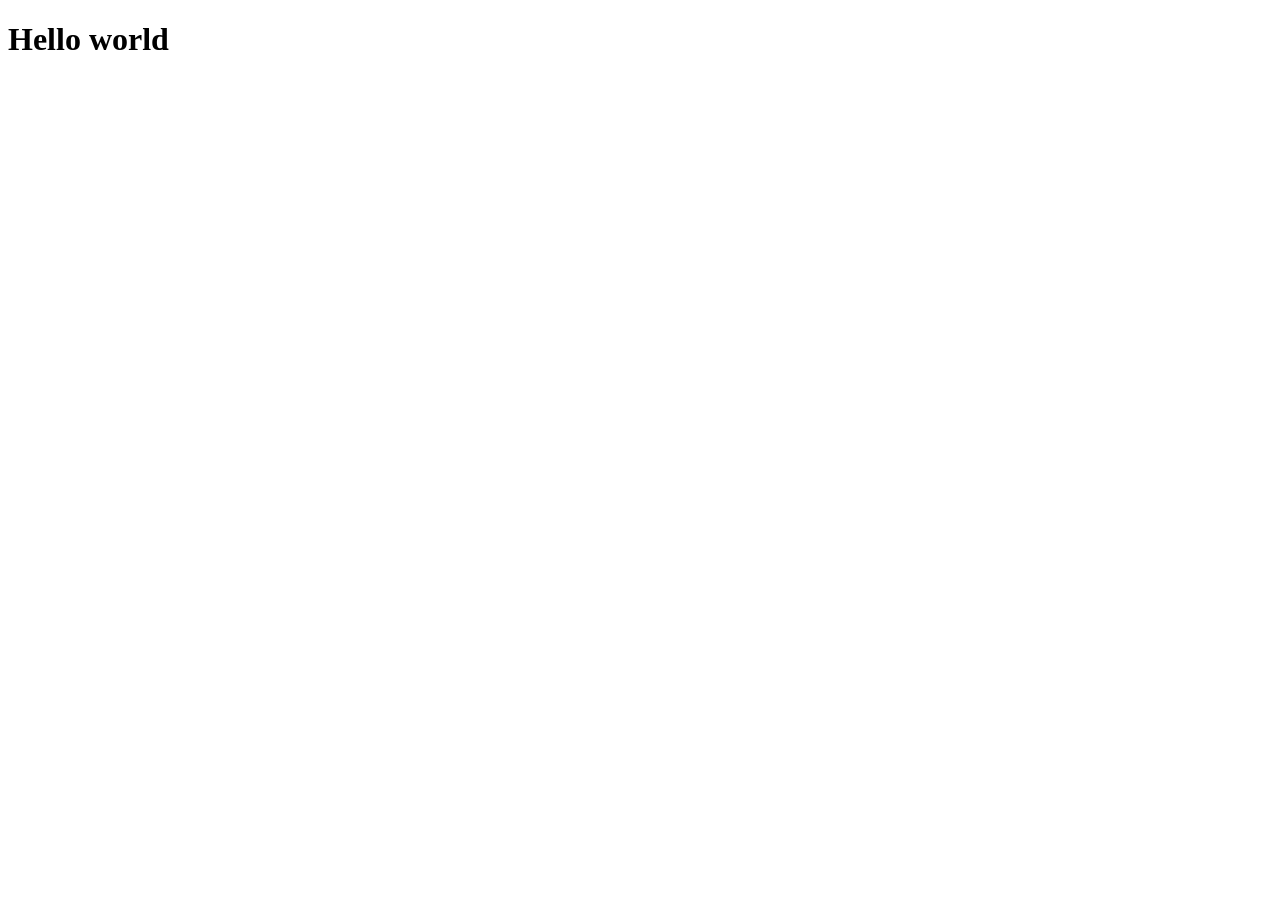
==== index.html @ 406573ce "html" ====
<!DOCTYPE html>
<html lang="en">
<head>
    <meta charset="UTF-8">
    <meta name="viewport" content="width=device-width, initial-scale=1.0">
    <title>Document</title>
</head>
<body>

    <h1> Hello world </h1>
    
</body>
</html>
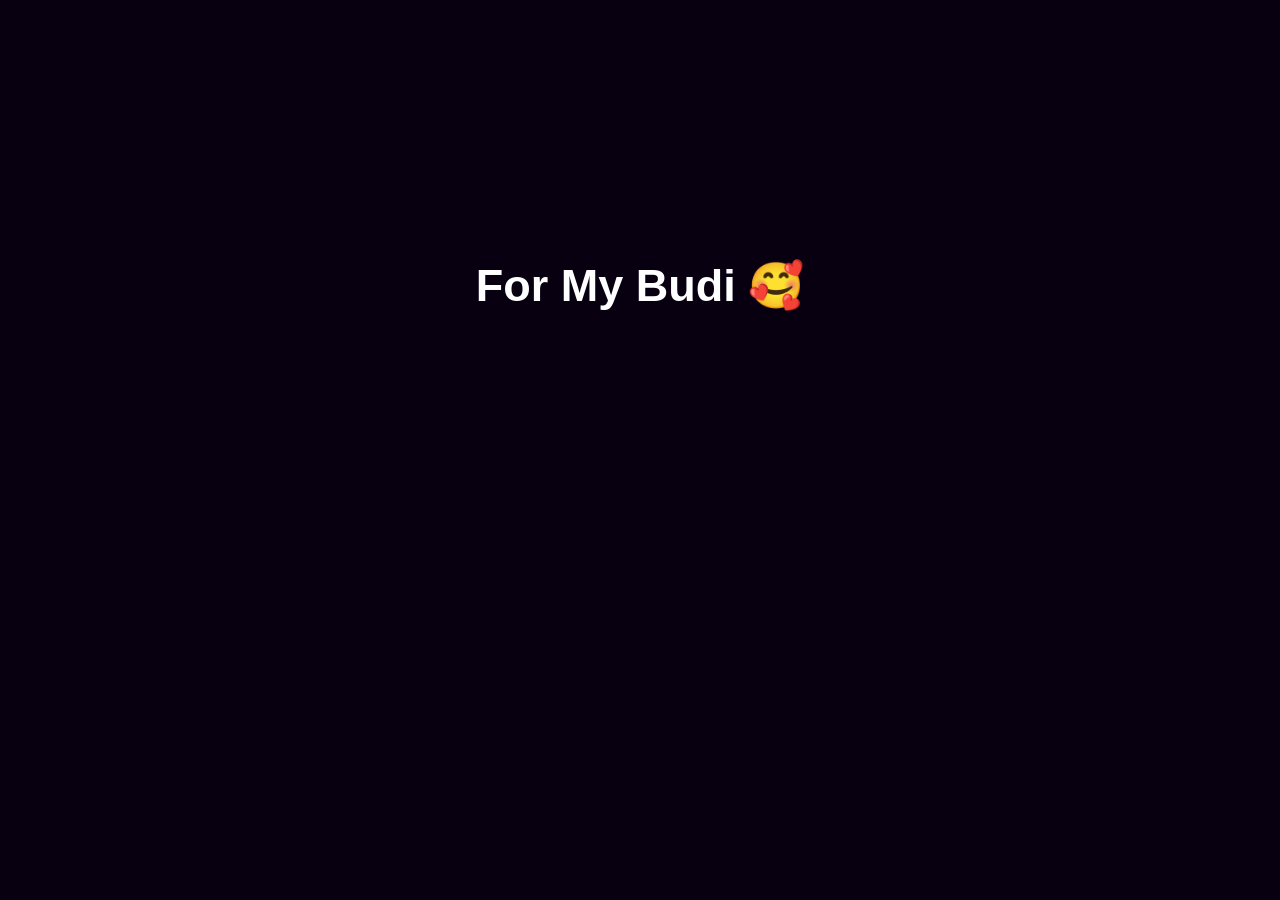
==== commit f6e68ca9: "add" ====
--- a/index.html
+++ b/index.html
@@ -3,11 +3,16 @@
 <head>
     <meta charset="UTF-8">
     <meta name="viewport" content="width=device-width, initial-scale=1.0">
-    <title>Document</title>
+    <title>For My Budi ❤️</title>
+    <link rel="stylesheet" href="style.css">
 </head>
 <body>
 
-    <h1> Hello world </h1>
-    
+    <div class="container">
+        <h1>For My Budi 🥰</h1>
+        <div id="output"></div>
+    </div>
+
+    <script src="script.js"></script>
 </body>
 </html>
--- a/style.css
+++ b/style.css
@@ -0,0 +1,76 @@
+* {
+    margin: 0;
+    padding: 0;
+    box-sizing: border-box;
+}
+
+body {
+    min-height: 100vh;
+    background: #080010;
+    color: white;
+    font-family: Arial, sans-serif;
+    display: flex;
+    justify-content: center;
+    align-items: center;
+    overflow: hidden;
+}
+
+.container {
+    width: 90%;
+    max-width: 900px;
+    text-align: center;
+}
+
+h1 {
+    font-size: 45px;
+    margin-bottom: 30px;
+    animation: glow 2s infinite alternate;
+}
+
+#output {
+    height: 300px;
+    overflow: hidden;
+    position: relative;
+}
+
+.message {
+    font-size: 25px;
+    margin: 15px 0;
+    animation: appear 3s ease-in-out forwards;
+    text-shadow: 0 0 10px #ff4da6,
+                 0 0 20px #ff4da6,
+                 0 0 40px #ff4da6;
+}
+
+@keyframes appear {
+    0% {
+        opacity: 0;
+        transform: scale(0.5) translateY(30px);
+    }
+
+    20% {
+        opacity: 1;
+        transform: scale(1) translateY(0);
+    }
+
+    80% {
+        opacity: 1;
+        transform: scale(1.05);
+    }
+
+    100% {
+        opacity: 0;
+        transform: scale(0.8) translateY(-30px);
+    }
+}
+
+@keyframes glow {
+    from {
+        text-shadow: 0 0 10px #ff4da6;
+    }
+
+    to {
+        text-shadow: 0 0 30px #ff1493,
+                     0 0 60px #ff1493;
+    }
+}
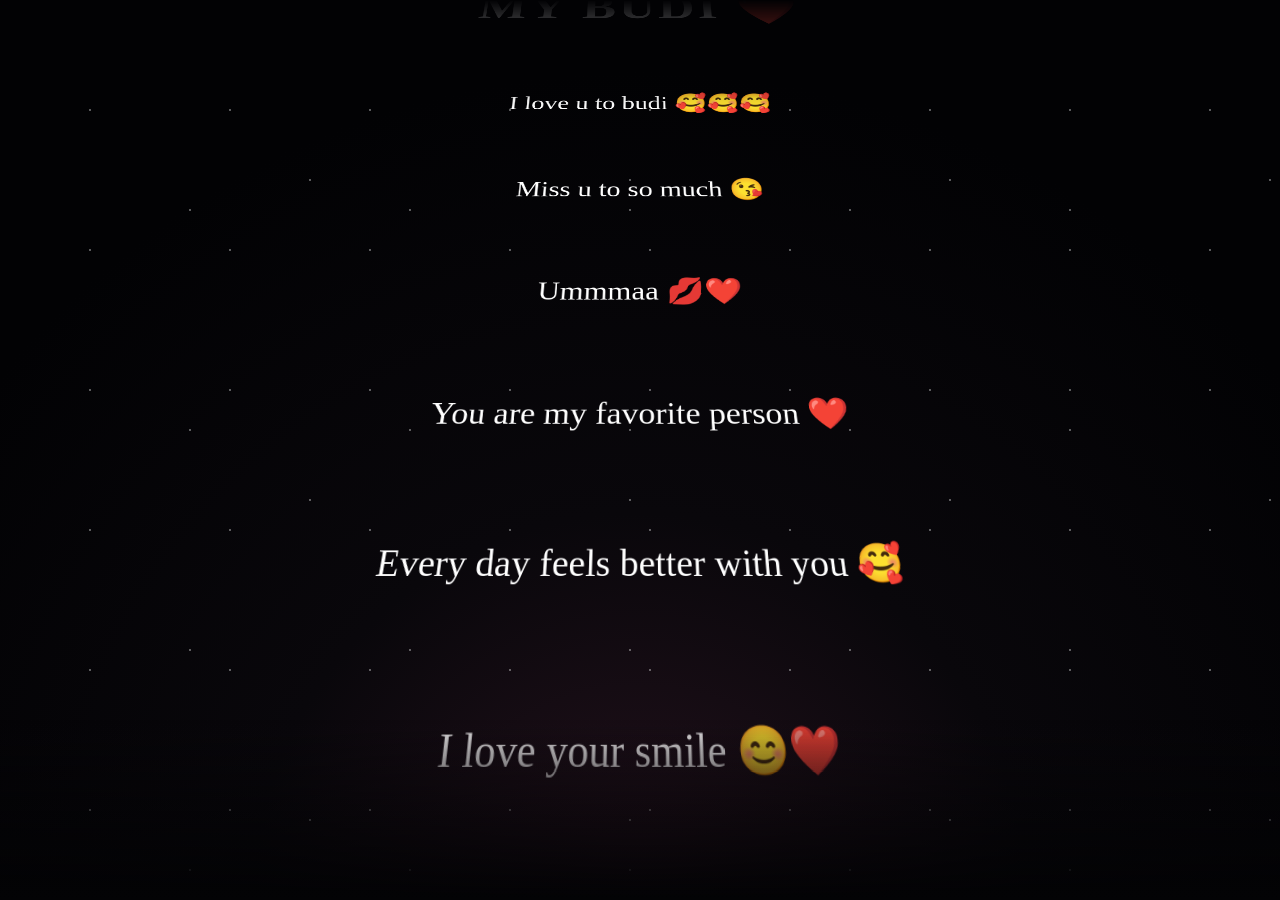
==== commit b61b2b10: "add" ====
--- a/index.html
+++ b/index.html
@@ -6,11 +6,78 @@
     <title>For My Budi ❤️</title>
     <link rel="stylesheet" href="style.css">
 </head>
+
 <body>
 
-    <div class="container">
-        <h1>For My Budi 🥰</h1>
-        <div id="output"></div>
+    <div class="scene">
+
+        <!-- Background stars -->
+        <div class="stars"></div>
+
+        <!-- Floating hearts -->
+        <div class="hearts"></div>
+
+        <!-- Cinematic credits -->
+        <div class="credits-window">
+            <div class="credits" id="credits">
+
+                <div class="intro">
+                    <div class="small">THIS MESSAGE IS FOR</div>
+                    <div class="name">MY BUDI ❤️</div>
+                </div>
+
+                <div class="message">
+                    I love u to budi 🥰🥰🥰
+                </div>
+
+                <div class="message">
+                    Miss u to so much 😘
+                </div>
+
+                <div class="message">
+                    Ummmaa 💋❤️
+                </div>
+
+                <div class="message">
+                    You are my favorite person ❤️
+                </div>
+
+                <div class="message">
+                    Every day feels better with you 🥰
+                </div>
+
+                <div class="message">
+                    I love your smile 😊❤️
+                </div>
+
+                <div class="message">
+                    I miss you whenever you're away 🥺
+                </div>
+
+                <div class="message">
+                    You are always in my heart ❤️
+                </div>
+
+                <div class="message">
+                    Forever my Budi 💕
+                </div>
+
+                <div class="ending">
+                    <span>❤️</span>
+                    <span>🥰</span>
+                    <span>😘</span>
+                    <br>
+                    <small>THE END...</small>
+                    <br>
+                    <strong>...BUT MY LOVE NEVER ENDS ♾️</strong>
+                </div>
+
+            </div>
+        </div>
+
+        <!-- Bottom cinematic fade -->
+        <div class="bottom-fade"></div>
+
     </div>
 
     <script src="script.js"></script>
--- a/style.css
+++ b/style.css
@@ -4,73 +4,420 @@
     box-sizing: border-box;
 }
 
+html,
 body {
-    min-height: 100vh;
-    background: #080010;
+    width: 100%;
+    height: 100%;
+}
+
+body {
+    overflow: hidden;
+    background: #030305;
     color: white;
+    font-family: Georgia, "Times New Roman", serif;
+}
+
+/* =========================
+   MAIN CINEMATIC SCENE
+========================= */
+
+.scene {
+    position: relative;
+    width: 100%;
+    height: 100vh;
+    overflow: hidden;
+    background:
+        radial-gradient(
+            circle at 50% 100%,
+            #24121d 0%,
+            #09070b 35%,
+            #020204 75%
+        );
+}
+
+/* =========================
+   STARS
+========================= */
+
+.stars,
+.stars::before,
+.stars::after {
+    position: absolute;
+    inset: 0;
+    content: "";
+    background-image:
+        radial-gradient(circle, white 1px, transparent 1px),
+        radial-gradient(circle, white 1px, transparent 1px),
+        radial-gradient(circle, white 1px, transparent 1px);
+
+    background-size:
+        140px 140px,
+        220px 220px,
+        320px 320px;
+
+    background-position:
+        20px 40px,
+        80px 100px,
+        150px 20px;
+
+    opacity: 0.35;
+}
+
+.stars::before {
+    animation: starsMove 18s linear infinite;
+    opacity: 0.25;
+}
+
+.stars::after {
+    animation: starsMove 30s linear infinite reverse;
+    opacity: 0.18;
+}
+
+@keyframes starsMove {
+    from {
+        transform: translateY(0);
+    }
+
+    to {
+        transform: translateY(180px);
+    }
+}
+
+/* =========================
+   CREDIT WINDOW
+========================= */
+
+.credits-window {
+    position: absolute;
+    inset: 0;
+
+    perspective: 500px;
+
+    overflow: hidden;
+
+    /* Cinematic fading edges */
+    mask-image: linear-gradient(
+        to bottom,
+        transparent 0%,
+        black 12%,
+        black 78%,
+        transparent 100%
+    );
+}
+
+/* =========================
+   CREDIT TEXT
+========================= */
+
+.credits {
+    position: absolute;
+
+    width: min(850px, 90%);
+
+    left: 50%;
+    bottom: -120%;
+
+    transform:
+        translateX(-50%)
+        rotateX(20deg);
+
+    text-align: center;
+
+    animation: movieCredits 35s linear infinite;
+}
+
+@keyframes movieCredits {
+
+    0% {
+        bottom: -120%;
+        transform:
+            translateX(-50%)
+            rotateX(20deg)
+            scale(1.15);
+    }
+
+    100% {
+        bottom: 120%;
+        transform:
+            translateX(-50%)
+            rotateX(20deg)
+            scale(0.65);
+    }
+}
+
+/* =========================
+   INTRO
+========================= */
+
+.intro {
+    margin-bottom: 160px;
+}
+
+.small {
     font-family: Arial, sans-serif;
-    display: flex;
-    justify-content: center;
-    align-items: center;
+    font-size: 15px;
+    letter-spacing: 8px;
+    opacity: 0.6;
+    margin-bottom: 25px;
+
+    animation: letterSpacing 3s ease-in-out infinite alternate;
+}
+
+.name {
+    font-size: clamp(45px, 9vw, 90px);
+    font-weight: bold;
+    letter-spacing: 5px;
+}
+
+@keyframes letterSpacing {
+    from {
+        letter-spacing: 5px;
+        opacity: 0.4;
+    }
+
+    to {
+        letter-spacing: 12px;
+        opacity: 0.8;
+    }
+}
+
+/* =========================
+   MESSAGES
+========================= */
+
+.message {
+    margin: 120px 0;
+
+    font-size: clamp(24px, 4vw, 42px);
+
+    line-height: 1.5;
+
+    transform-origin: center;
+
+    animation: messageFloat 4s ease-in-out infinite alternate;
+}
+
+.message:nth-child(even) {
+    animation-delay: -2s;
+}
+
+@keyframes messageFloat {
+
+    from {
+        transform: translateX(-12px) rotate(-1deg);
+    }
+
+    to {
+        transform: translateX(12px) rotate(1deg);
+    }
+}
+
+/* =========================
+   ENDING
+========================= */
+
+.ending {
+    margin-top: 180px;
+
+    font-size: 45px;
+
+    line-height: 2;
+
+    padding-bottom: 200px;
+}
+
+.ending span {
+    display: inline-block;
+
+    margin: 0 15px;
+
+    animation: heartDance 1.5s ease-in-out infinite alternate;
+}
+
+.ending span:nth-child(2) {
+    animation-delay: 0.3s;
+}
+
+.ending span:nth-child(3) {
+    animation-delay: 0.6s;
+}
+
+.ending small {
+    font-family: Arial, sans-serif;
+    font-size: 14px;
+    letter-spacing: 8px;
+    opacity: 0.5;
+}
+
+.ending strong {
+    font-size: clamp(20px, 4vw, 38px);
+}
+
+@keyframes heartDance {
+
+    0% {
+        transform: translateY(0) rotate(-8deg);
+    }
+
+    100% {
+        transform: translateY(-20px) rotate(8deg);
+    }
+}
+
+/* =========================
+   FLOATING HEARTS
+========================= */
+
+.hearts {
+    position: absolute;
+    inset: 0;
+    pointer-events: none;
     overflow: hidden;
 }
 
-.container {
-    width: 90%;
-    max-width: 900px;
-    text-align: center;
-}
-
-h1 {
-    font-size: 45px;
-    margin-bottom: 30px;
-    animation: glow 2s infinite alternate;
-}
-
-#output {
-    height: 300px;
-    overflow: hidden;
-    position: relative;
-}
-
-.message {
-    font-size: 25px;
-    margin: 15px 0;
-    animation: appear 3s ease-in-out forwards;
-    text-shadow: 0 0 10px #ff4da6,
-                 0 0 20px #ff4da6,
-                 0 0 40px #ff4da6;
-}
-
-@keyframes appear {
+.heart {
+    position: absolute;
+
+    bottom: -50px;
+
+    font-size: 20px;
+
+    animation:
+        heartUp linear forwards,
+        heartSide ease-in-out infinite alternate;
+
+    opacity: 0;
+}
+
+@keyframes heartUp {
+
     0% {
         opacity: 0;
-        transform: scale(0.5) translateY(30px);
-    }
-
-    20% {
-        opacity: 1;
-        transform: scale(1) translateY(0);
-    }
-
-    80% {
-        opacity: 1;
-        transform: scale(1.05);
+        transform: translateY(0) scale(0.5);
+    }
+
+    15% {
+        opacity: 0.8;
+    }
+
+    85% {
+        opacity: 0.6;
     }
 
     100% {
         opacity: 0;
-        transform: scale(0.8) translateY(-30px);
-    }
-}
-
-@keyframes glow {
+        transform: translateY(-110vh) scale(1.3);
+    }
+}
+
+@keyframes heartSide {
+
     from {
-        text-shadow: 0 0 10px #ff4da6;
+        margin-left: -30px;
     }
 
     to {
-        text-shadow: 0 0 30px #ff1493,
-                     0 0 60px #ff1493;
+        margin-left: 30px;
+    }
+}
+
+/* =========================
+   SHOOTING STAR
+========================= */
+
+.shooting-star {
+    position: absolute;
+
+    width: 2px;
+    height: 2px;
+
+    background: white;
+
+    transform: rotate(-45deg);
+
+    animation: shooting 2s linear forwards;
+}
+
+.shooting-star::after {
+    content: "";
+
+    position: absolute;
+
+    width: 100px;
+    height: 1px;
+
+    right: 0;
+    top: 0;
+
+    background: linear-gradient(
+        to left,
+        white,
+        transparent
+    );
+}
+
+@keyframes shooting {
+
+    0% {
+        opacity: 0;
+        transform:
+            translate(0, 0)
+            rotate(-45deg);
+    }
+
+    15% {
+        opacity: 1;
+    }
+
+    100% {
+        opacity: 0;
+        transform:
+            translate(-300px, 300px)
+            rotate(-45deg);
+    }
+}
+
+/* =========================
+   BOTTOM FADE
+========================= */
+
+.bottom-fade {
+    position: absolute;
+
+    left: 0;
+    right: 0;
+    bottom: 0;
+
+    height: 20%;
+
+    pointer-events: none;
+
+    background: linear-gradient(
+        to top,
+        #030305,
+        transparent
+    );
+}
+
+/* =========================
+   MOBILE
+========================= */
+
+@media (max-width: 600px) {
+
+    .credits {
+        width: 90%;
+    }
+
+    .message {
+        margin: 90px 0;
+    }
+
+    .intro {
+        margin-bottom: 100px;
+    }
+
+    .ending {
+        margin-top: 120px;
     }
 }
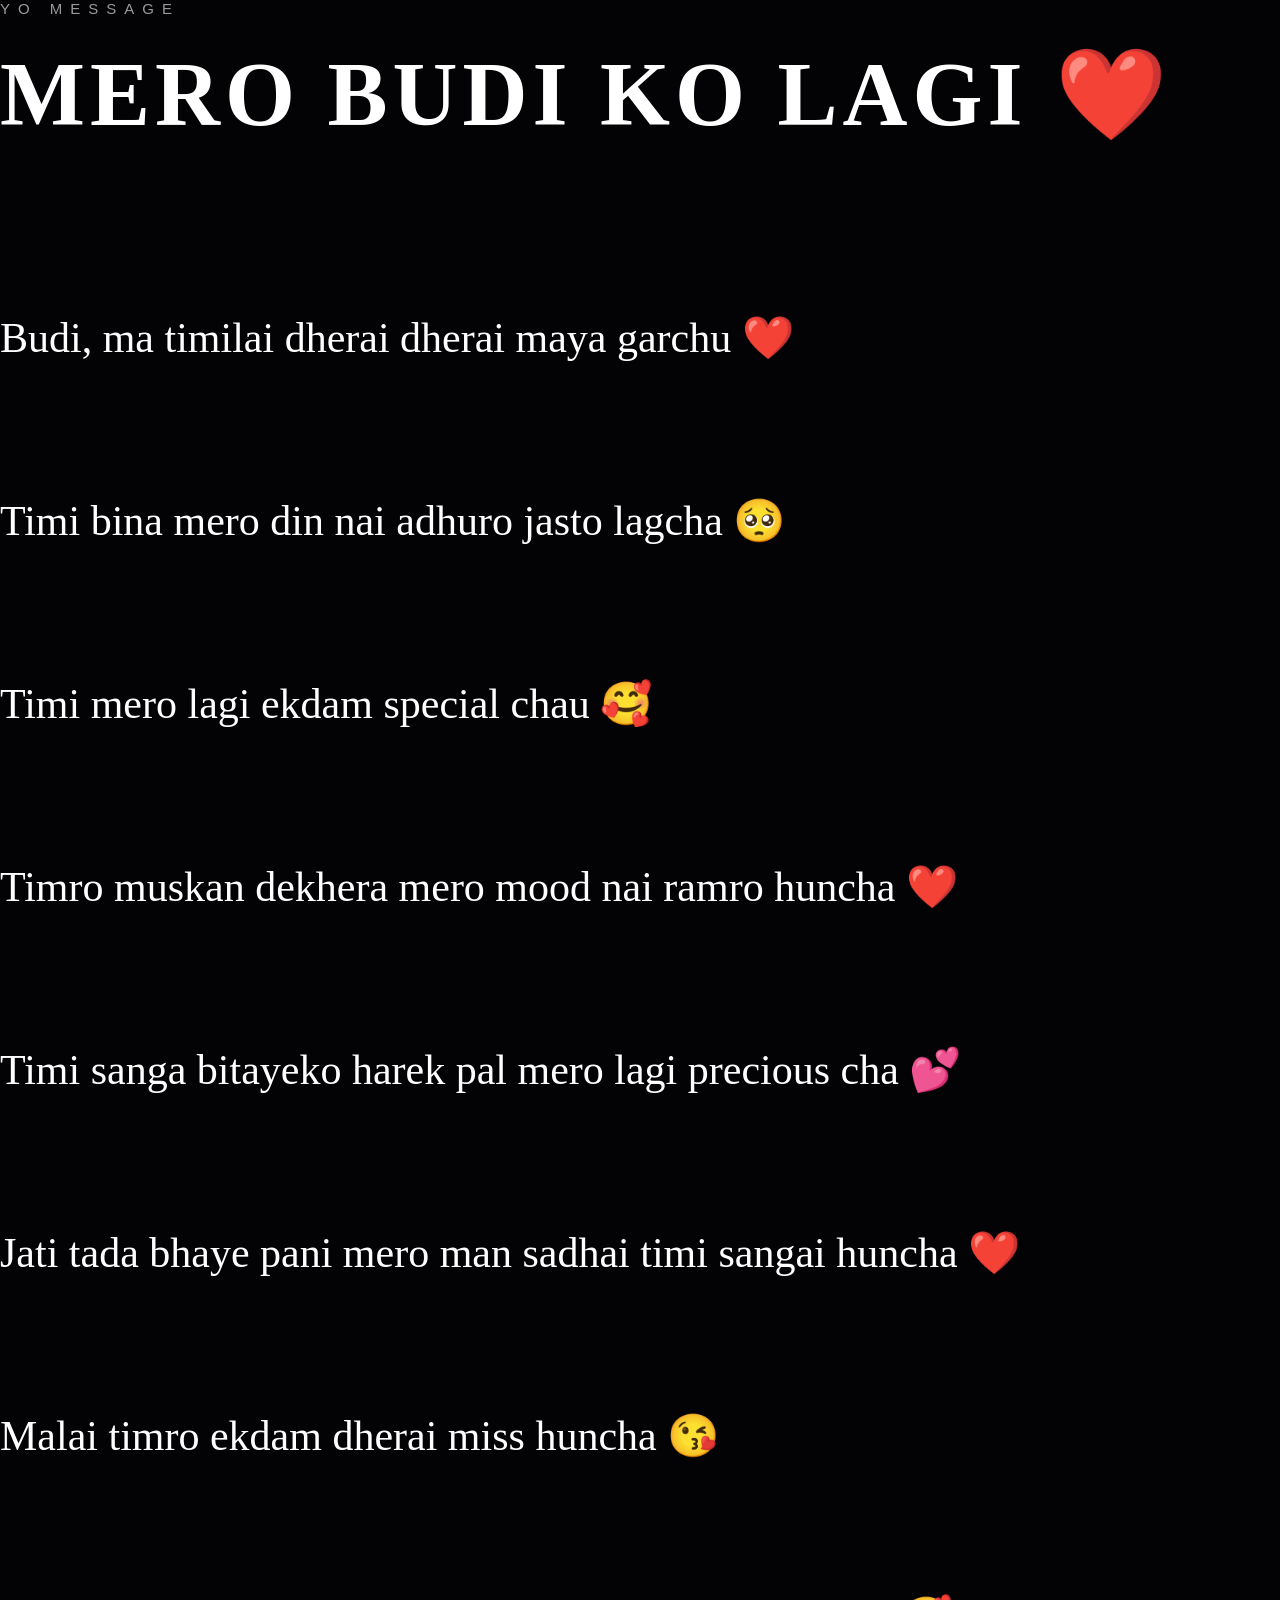
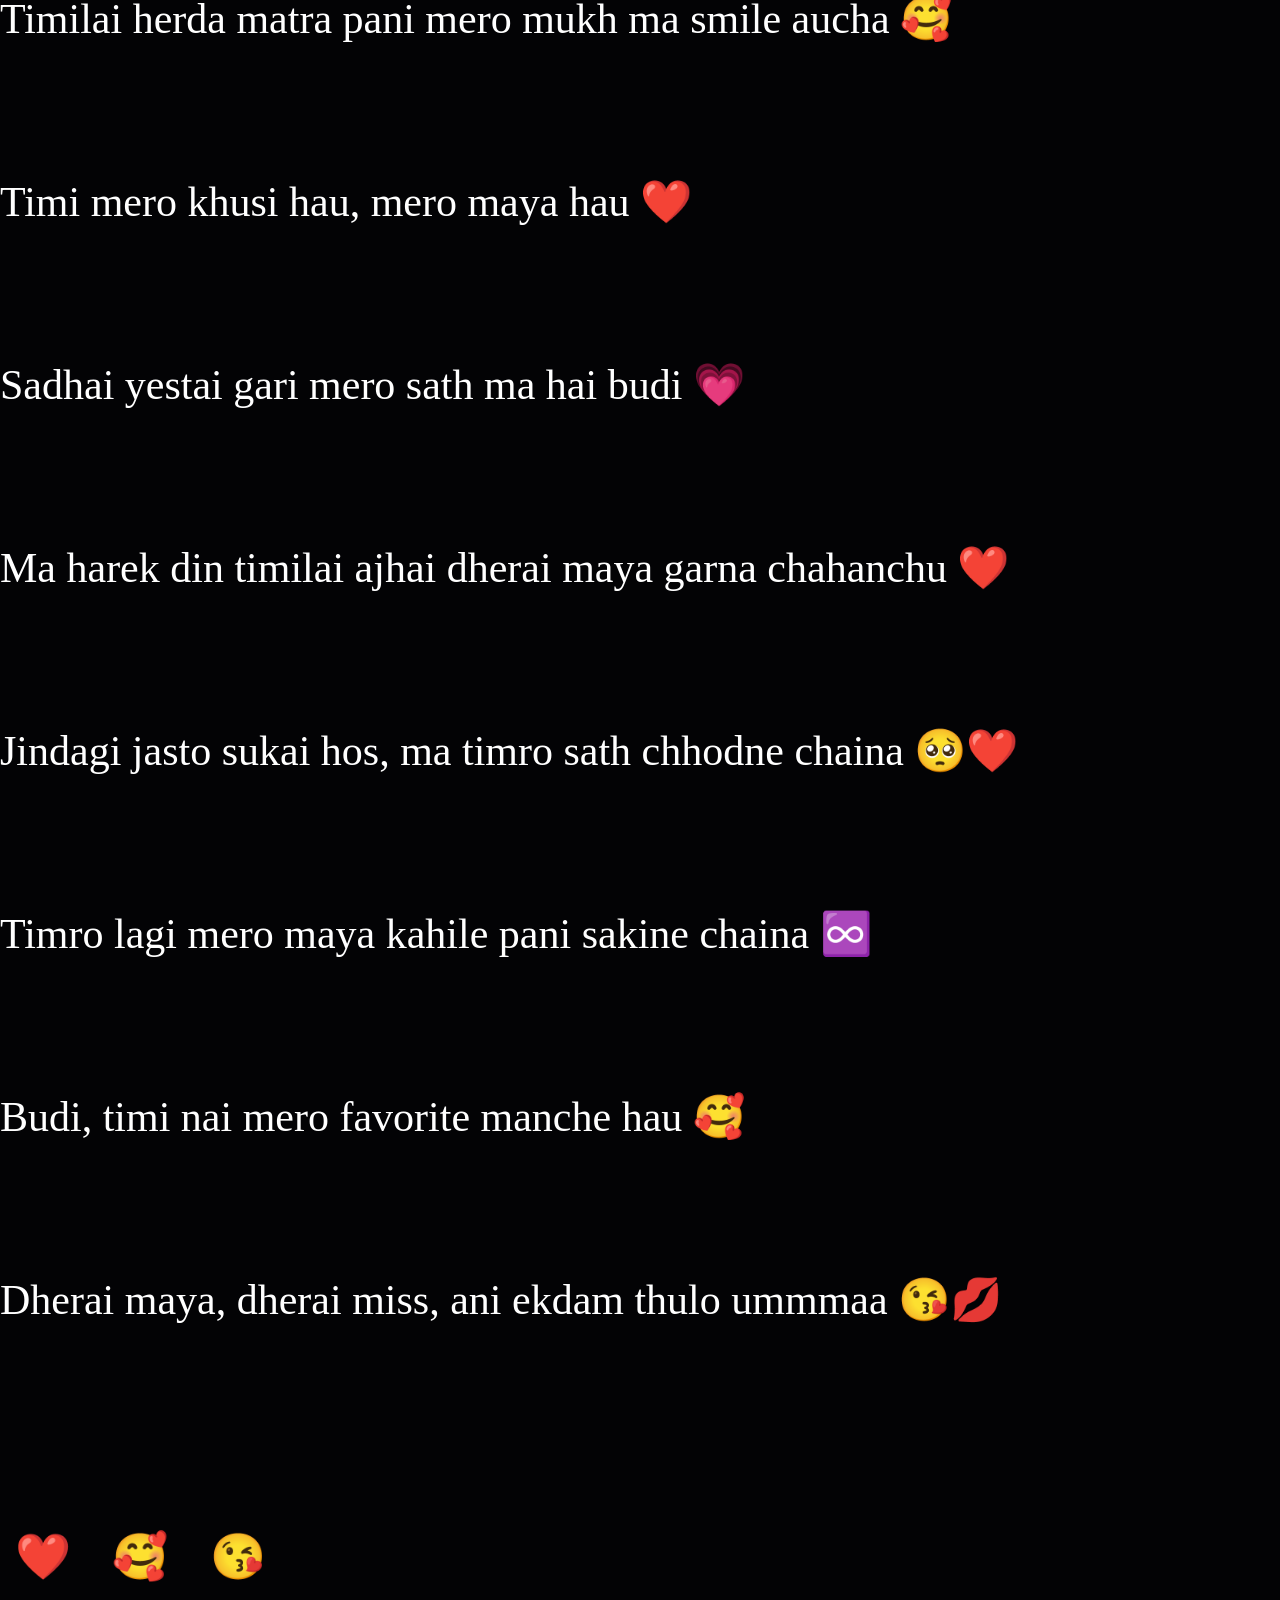
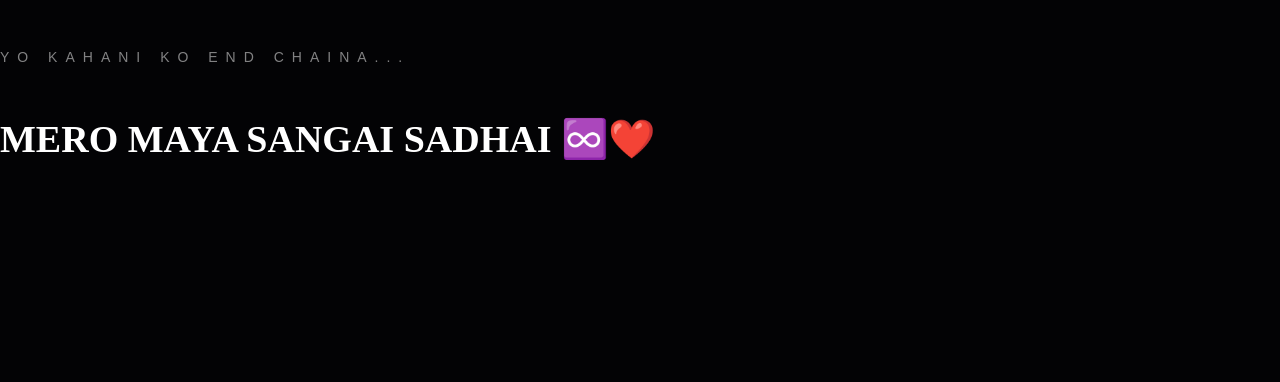
==== commit eb085044: "add" ====
--- a/index.html
+++ b/index.html
@@ -8,77 +8,80 @@
 </head>
 
 <body>
+<div class="intro">
+    <div class="small">YO MESSAGE</div>
+    <div class="name">MERO BUDI KO LAGI ❤️</div>
+</div>
 
-    <div class="scene">
+<div class="message">
+    Budi, ma timilai dherai dherai maya garchu ❤️
+</div>
 
-        <!-- Background stars -->
-        <div class="stars"></div>
+<div class="message">
+    Timi bina mero din nai adhuro jasto lagcha 🥺
+</div>
 
-        <!-- Floating hearts -->
-        <div class="hearts"></div>
+<div class="message">
+    Timi mero lagi ekdam special chau 🥰
+</div>
 
-        <!-- Cinematic credits -->
-        <div class="credits-window">
-            <div class="credits" id="credits">
+<div class="message">
+    Timro muskan dekhera mero mood nai ramro huncha ❤️
+</div>
 
-                <div class="intro">
-                    <div class="small">THIS MESSAGE IS FOR</div>
-                    <div class="name">MY BUDI ❤️</div>
-                </div>
+<div class="message">
+    Timi sanga bitayeko harek pal mero lagi precious cha 💕
+</div>
 
-                <div class="message">
-                    I love u to budi 🥰🥰🥰
-                </div>
+<div class="message">
+    Jati tada bhaye pani mero man sadhai timi sangai huncha ❤️
+</div>
 
-                <div class="message">
-                    Miss u to so much 😘
-                </div>
+<div class="message">
+    Malai timro ekdam dherai miss huncha 😘
+</div>
 
-                <div class="message">
-                    Ummmaa 💋❤️
-                </div>
+<div class="message">
+    Timilai herda matra pani mero mukh ma smile aucha 🥰
+</div>
 
-                <div class="message">
-                    You are my favorite person ❤️
-                </div>
+<div class="message">
+    Timi mero khusi hau, mero maya hau ❤️
+</div>
 
-                <div class="message">
-                    Every day feels better with you 🥰
-                </div>
+<div class="message">
+    Sadhai yestai gari mero sath ma hai budi 💗
+</div>
 
-                <div class="message">
-                    I love your smile 😊❤️
-                </div>
+<div class="message">
+    Ma harek din timilai ajhai dherai maya garna chahanchu ❤️
+</div>
 
-                <div class="message">
-                    I miss you whenever you're away 🥺
-                </div>
+<div class="message">
+    Jindagi jasto sukai hos, ma timro sath chhodne chaina 🥺❤️
+</div>
 
-                <div class="message">
-                    You are always in my heart ❤️
-                </div>
+<div class="message">
+    Timro lagi mero maya kahile pani sakine chaina ♾️
+</div>
 
-                <div class="message">
-                    Forever my Budi 💕
-                </div>
+<div class="message">
+    Budi, timi nai mero favorite manche hau 🥰
+</div>
 
-                <div class="ending">
-                    <span>❤️</span>
-                    <span>🥰</span>
-                    <span>😘</span>
-                    <br>
-                    <small>THE END...</small>
-                    <br>
-                    <strong>...BUT MY LOVE NEVER ENDS ♾️</strong>
-                </div>
+<div class="message">
+    Dherai maya, dherai miss, ani ekdam thulo ummmaa 😘💋
+</div>
 
-            </div>
-        </div>
-
-        <!-- Bottom cinematic fade -->
-        <div class="bottom-fade"></div>
-
-    </div>
+<div class="ending">
+    <span>❤️</span>
+    <span>🥰</span>
+    <span>😘</span>
+    <br>
+    <small>YO KAHANI KO END CHAINA...</small>
+    <br>
+    <strong>MERO MAYA SANGAI SADHAI ♾️❤️</strong>
+</div>
 
     <script src="script.js"></script>
 </body>
